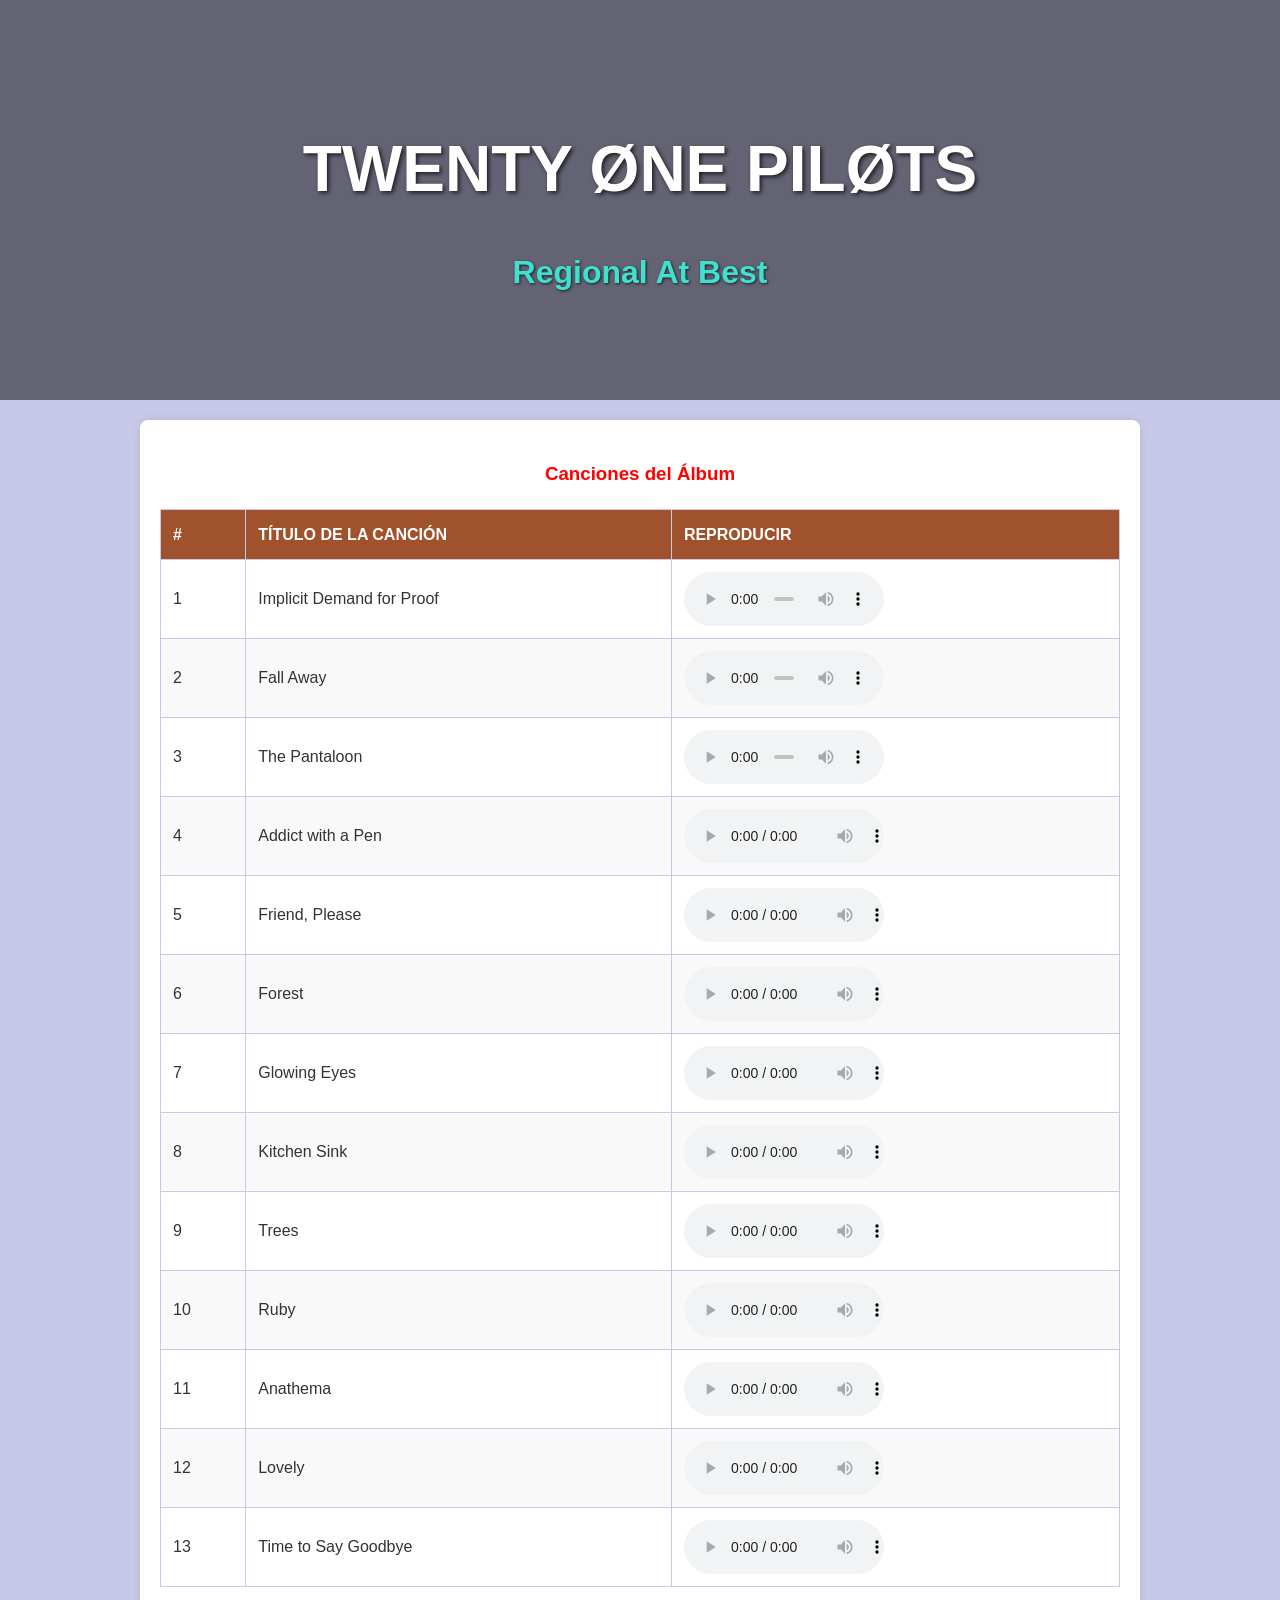
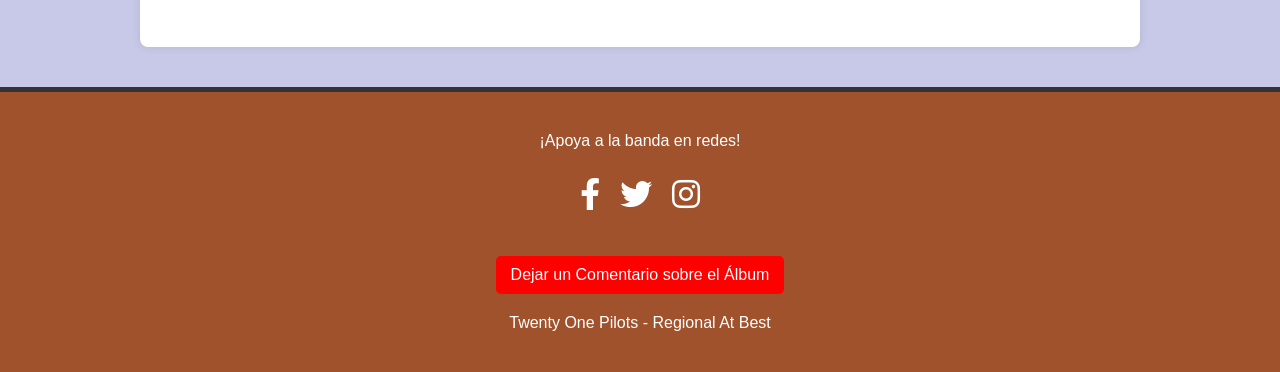
==== ordinario-ftw/pagina1.html @ e18e09fc "Versión Final" ====
<!DOCTYPE html>
<html lang="es">
<head>
    <meta charset="UTF-8">
    <meta name="viewport" content="width=device-width, initial-scale=1.0">
    <title>TWENTY ØNE PILØTS - Regional At Best</title>
    <link rel="stylesheet" href="styles.css">
    <link rel="stylesheet" href="https://cdnjs.cloudflare.com/ajax/libs/font-awesome/6.0.0-beta3/css/all.min.css">
</head>
<body>
    <header class="band-header" role="banner" aria-label="Encabezado de la página de Twenty One Pilots, con título de la banda y álbum Regional At Best">
        <div class="header-content">
            <h1 id="band-title">TWENTY ØNE PILØTS</h1>
            <h2 id="album-title">Regional At Best</h2>
        </div>
    </header>

    <main role="main">
        <section class="album-section" role="region" aria-labelledby="album-songs-heading">
            <h3 id="album-songs-heading">Canciones del Álbum</h3>
            <table id="songs-table" role="grid" aria-label="Lista de Canciones del Álbum Regional At Best">
                <thead>
                    <tr>
                        <th scope="col">#</th>
                        <th scope="col">Título de la Canción</th>
                        <th scope="col">Reproducir</th>
                    </tr>
                </thead>
                <tbody>
                    </tbody>
            </table>
        </section>

        <aside id="comment-form-section" class="hidden" role="dialog" aria-modal="true" aria-labelledby="comment-form-heading">
            <h3 id="comment-form-heading">Déjanos tus Comentarios sobre el Álbum</h3>
            <form id="comment-form">
                <div class="form-group">
                    <label for="name">Nombre:</label>
                    <input type="text" id="name" name="name" required aria-required="true">
                </div>
                <div class="form-group">
                    <label for="email">Correo Electrónico:</label>
                    <input type="email" id="email" name="email">
                </div>
                <div class="form-group">
                    <label for="rating">Calificación del Álbum:</label>
                    <input type="range" id="rating" name="rating" min="1" max="5" value="3" aria-valuemin="1" aria-valuemax="5" aria-valuenow="3">
                    <span id="rating-value" aria-live="polite">3</span> estrellas
                </div>
                <div class="form-group">
                    <label for="comment">Comentario:</label>
                    <textarea id="comment" name="comment" rows="5" required aria-required="true"></textarea>
                </div>
                <div class="form-group radio-group">
                    <p id="listen-again-label">¿Volverías a escuchar este álbum?</p>
                    <input type="radio" id="listen-yes" name="listen-again" value="yes" checked aria-labelledby="listen-again-label listen-yes-label">
                    <label for="listen-yes" id="listen-yes-label">Sí</label>
                    <input type="radio" id="listen-no" name="listen-again" value="no" aria-labelledby="listen-again-label listen-no-label">
                    <label for="listen-no" id="listen-no-label">No</label>
                </div>
                <button type="submit" aria-label="Enviar comentario sobre el álbum">Enviar Comentario</button>
                <button type="button" id="close-form-btn" aria-label="Cerrar formulario de comentarios">Cerrar</button>
            </form>
        </aside>
    </main>

    <footer role="contentinfo" aria-label="Pie de página con información de la banda y enlaces a redes sociales">
        <p>¡Apoya a la banda en redes!</p>
        <nav class="social-links" aria-label="Enlaces a las redes sociales oficiales de Twenty One Pilots">
            <a href="https://www.facebook.com/twentyonepilots" target="_blank" aria-label="Visitar página de Facebook de Twenty One Pilots">
                <i class="fab fa-facebook-f" aria-hidden="true"></i>
            </a>
            <a href="https://twitter.com/twentyonepilots" target="_blank" aria-label="Visitar perfil de Twitter de Twenty One Pilots">
                <i class="fab fa-twitter" aria-hidden="true"></i>
            </a>
            <a href="https://www.instagram.com/twentyonepilots" target="_blank" aria-label="Visitar perfil de Instagram de Twenty One Pilots">
                <i class="fab fa-instagram" aria-hidden="true"></i>
            </a>
        </nav>
        <button id="show-comment-form-btn" class="comment-button" aria-label="Abrir formulario para dejar un comentario sobre el álbum">Dejar un Comentario sobre el Álbum</button>
        <p>Twenty One Pilots - Regional At Best</p>
    </footer>

    <script src="scripts.js"></script>
</body>
</html>
---- ordinario-ftw/styles.css ----
:root {
    /* Paleta de colores para la página */
    --color-turquoise: #40e0d0;
    --color-red: #ff0000;
    --color-white: #ffffff;
    --color-light-purple: #c8c8e8;
    --color-brown-gold: #a0522d;
    --color-dark-gray: #333;
}

body {
    font-family: 'Arial', sans-serif;
    margin: 0;
    padding: 0;
    background-color: var(--color-light-purple);
    color: var(--color-dark-gray);
    line-height: 1.6;
}

.band-header {
    background: url('https://www.strifemag.com/wp-content/uploads/2023/01/Regional-At-Best.jpeg') no-repeat center center/cover;
    height: 400px;
    display: flex;
    justify-content: center;
    align-items: center;
    color: var(--color-white);
    text-align: center;
    position: relative;
}

.band-header::before {
    content: '';
    position: absolute;
    top: 0;
    left: 0;
    right: 0;
    bottom: 0;
    background-color: rgba(0, 0, 0, 0.5);
}

.header-content {
    position: relative;
    z-index: 1;
}

.band-header h1 {
    font-size: 4em;
    margin-bottom: 10px;
    text-shadow: 2px 2px 4px rgba(0, 0, 0, 0.7);
    color: var(--color-white); 
}

.band-header h2 {
    font-size: 2em;
    text-shadow: 1px 1px 3px rgba(0, 0, 0, 0.7);
    color: var(--color-turquoise); 
}

main {
    padding: 20px;
    max-width: 960px;
    margin: 20px auto;
    background-color: var(--color-white);
    box-shadow: 0 0 10px rgba(0, 0, 0, 0.1);
    border-radius: 8px;
}

.album-section {
    margin-bottom: 40px;
}

.album-section h3 {
    text-align: center;
    color: var(--color-red); 
    margin-bottom: 20px;
}

#songs-table {
    width: 100%;
    border-collapse: collapse;
    margin-top: 20px;
}

#songs-table th, #songs-table td {
    border: 1px solid var(--color-light-purple); 
    padding: 12px;
    text-align: left;
}

#songs-table th {
    background-color: var(--color-brown-gold); 
    color: var(--color-white);
    text-transform: uppercase;
    font-weight: bold;
}

#songs-table tbody tr:nth-child(even) {
    background-color: #f9f9f9; 
}

/* Color de la paleta al pasar el ratón */
#songs-table tbody tr:hover {
    background-color: var(--color-light-purple); 
}

audio {
    width: 200px;
    vertical-align: middle;
}

/* Estilos del formulario de comentarios */
#comment-form-section {
    background-color: var(--color-white);
    padding: 30px;
    border-radius: 8px;
    box-shadow: 0 0 15px rgba(0, 0, 0, 0.2);
    margin-top: 40px;
    border: 2px solid var(--color-dark-gray); 
    position: fixed;
    top: 50%;
    left: 50%;
    transform: translate(-50%, -50%);
    z-index: 1000;
    width: 90%;
    max-width: 600px;
    max-height: 80vh;
    overflow-y: auto;
}

#comment-form-section h3 {
    text-align: center;
    color: var(--color-brown-gold); 
    margin-bottom: 25px;
}

.form-group {
    margin-bottom: 18px;
}

.form-group label {
    display: block;
    margin-bottom: 8px;
    font-weight: bold;
    color: var(--color-dark-gray);
}

.form-group input[type="text"],
.form-group input[type="email"],
.form-group textarea {
    width: calc(100% - 22px);
    padding: 10px;
    border: 1px solid var(--color-light-purple);
    border-radius: 5px;
    font-size: 1em;
}

.form-group textarea {
    resize: vertical;
}

.form-group input[type="range"] {
    width: calc(100% - 10px);
    vertical-align: middle;
}

.radio-group input[type="radio"] {
    margin-right: 5px;
}

#comment-form button {
    background-color: var(--color-turquoise); 
    color: var(--color-dark-gray);
    padding: 12px 20px;
    border: none;
    border-radius: 5px;
    cursor: pointer;
    font-size: 1.1em;
    margin-right: 10px;
    transition: background-color 0.3s ease;
}

#comment-form button[type="submit"]:hover {
    background-color: #38c7bb; 
}

#comment-form #close-form-btn {
    background-color: var(--color-red); 
    color: var(--color-white);
}

#comment-form #close-form-btn:hover {
    background-color: #cc0000; 
}

.hidden {
    display: none;
}

footer {
    text-align: center;
    padding: 20px;
    background-color: var(--color-brown-gold); 
    color: var(--color-white);
    margin-top: 40px;
    border-top: 5px solid var(--color-dark-gray); 
}

.social-links {
    margin-top: 15px;
    margin-bottom: 15px;
    display: flex;
    justify-content: center;
    gap: 20px; /* Espacio entre los íconos */
}

.social-links a {
    color: var(--color-white); /* Color de los íconos */
    font-size: 2em; /* Tamaño de los íconos */
    text-decoration: none; /* Quita el subrayado */
    transition: color 0.3s ease;
}

.social-links a:hover {
    color: var(--color-turquoise); 
}

.comment-button {
    background-color: var(--color-red); 
    color: var(--color-white);
    padding: 10px 15px;
    border: none;
    border-radius: 5px;
    cursor: pointer;
    font-size: 1em;
    margin-top: 20px;
    transition: background-color 0.3s ease;
}

.comment-button:hover {
    background-color: #cc0000; 
}
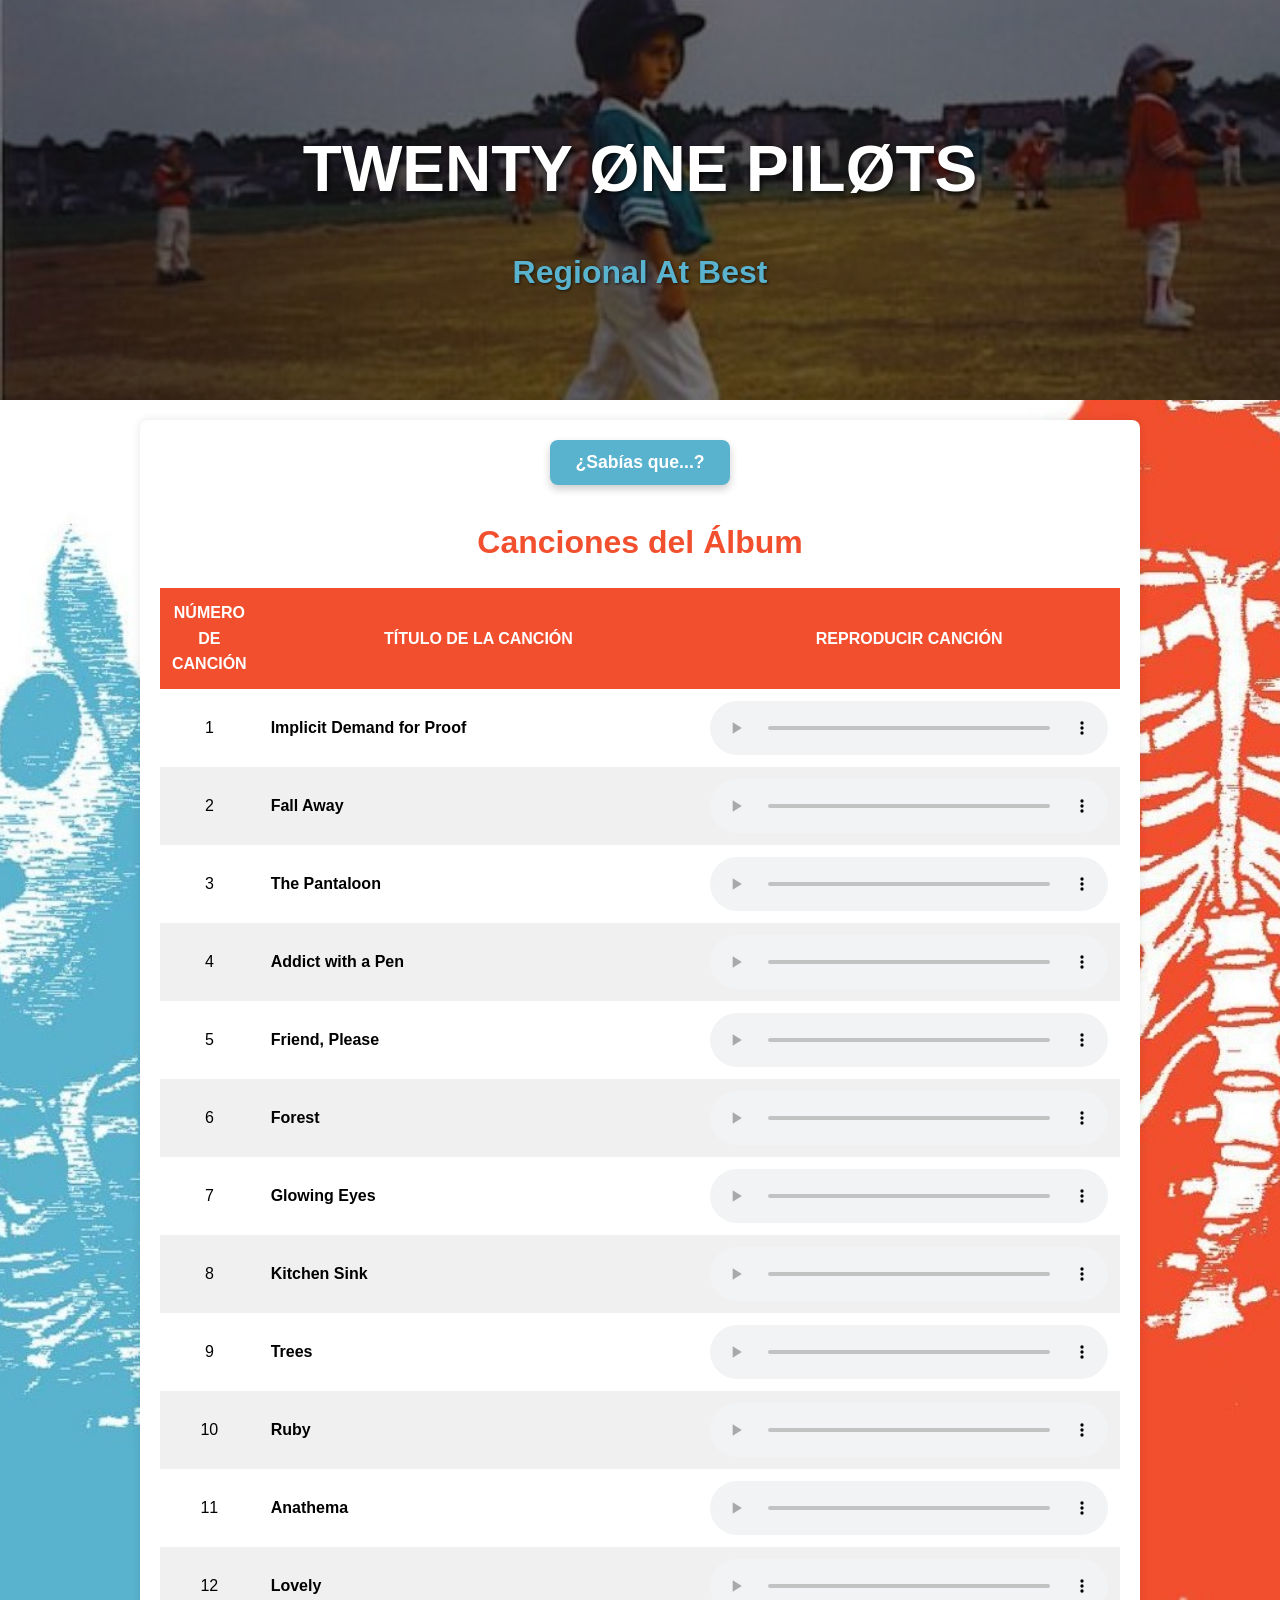
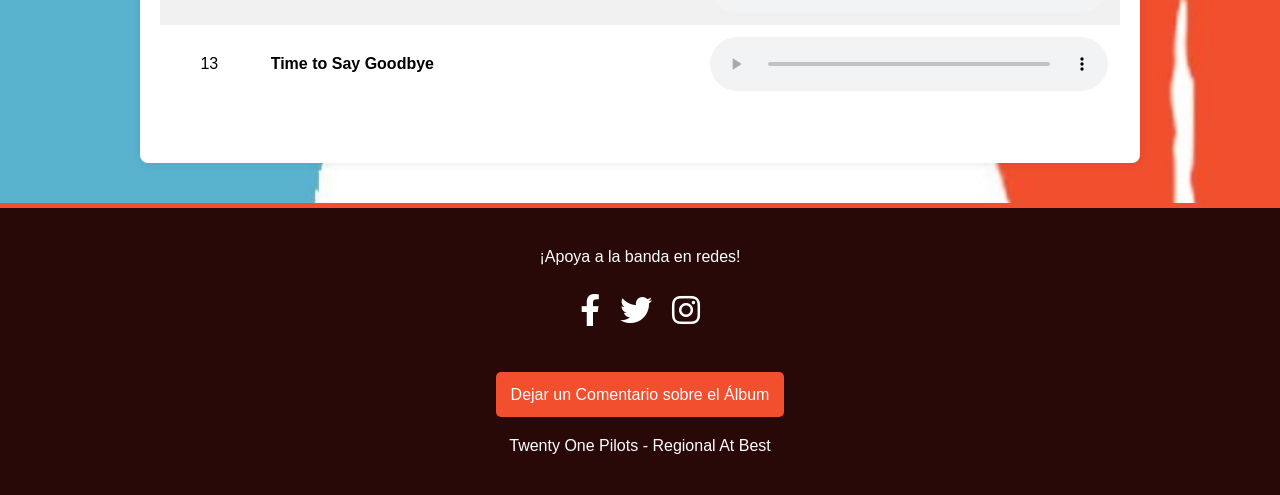
==== commit ec0635fb: "Corrección" ====
--- a/ordinario-ftw/pagina1.html
+++ b/ordinario-ftw/pagina1.html
@@ -4,64 +4,37 @@
     <meta charset="UTF-8">
     <meta name="viewport" content="width=device-width, initial-scale=1.0">
     <title>TWENTY ØNE PILØTS - Regional At Best</title>
-    <link rel="stylesheet" href="styles.css">
+    <link rel="stylesheet" href="styles1.css">
     <link rel="stylesheet" href="https://cdnjs.cloudflare.com/ajax/libs/font-awesome/6.0.0-beta3/css/all.min.css">
 </head>
 <body>
-    <header class="band-header" role="banner" aria-label="Encabezado de la página de Twenty One Pilots, con título de la banda y álbum Regional At Best">
+    <header class="band-header" role="banner" aria-label="Encabezado del sitio">
         <div class="header-content">
             <h1 id="band-title">TWENTY ØNE PILØTS</h1>
             <h2 id="album-title">Regional At Best</h2>
         </div>
     </header>
 
-    <main role="main">
-        <section class="album-section" role="region" aria-labelledby="album-songs-heading">
+    <main role="main" aria-label="Contenido principal del álbum">
+        <section class="album-section" role="region">
+            <div class="trivia-button-container">
+                <button id="trivia-btn" class="trivia-button" aria-label="Descubre más sobre la historia del álbum">¿Sabías que...?</button>
+            </div>
+            
             <h3 id="album-songs-heading">Canciones del Álbum</h3>
+
             <table id="songs-table" role="grid" aria-label="Lista de Canciones del Álbum Regional At Best">
                 <thead>
                     <tr>
-                        <th scope="col">#</th>
+                        <th scope="col">Número de Canción</th>
                         <th scope="col">Título de la Canción</th>
-                        <th scope="col">Reproducir</th>
+                        <th scope="col">Reproducir Canción</th>
                     </tr>
                 </thead>
                 <tbody>
                     </tbody>
             </table>
         </section>
-
-        <aside id="comment-form-section" class="hidden" role="dialog" aria-modal="true" aria-labelledby="comment-form-heading">
-            <h3 id="comment-form-heading">Déjanos tus Comentarios sobre el Álbum</h3>
-            <form id="comment-form">
-                <div class="form-group">
-                    <label for="name">Nombre:</label>
-                    <input type="text" id="name" name="name" required aria-required="true">
-                </div>
-                <div class="form-group">
-                    <label for="email">Correo Electrónico:</label>
-                    <input type="email" id="email" name="email">
-                </div>
-                <div class="form-group">
-                    <label for="rating">Calificación del Álbum:</label>
-                    <input type="range" id="rating" name="rating" min="1" max="5" value="3" aria-valuemin="1" aria-valuemax="5" aria-valuenow="3">
-                    <span id="rating-value" aria-live="polite">3</span> estrellas
-                </div>
-                <div class="form-group">
-                    <label for="comment">Comentario:</label>
-                    <textarea id="comment" name="comment" rows="5" required aria-required="true"></textarea>
-                </div>
-                <div class="form-group radio-group">
-                    <p id="listen-again-label">¿Volverías a escuchar este álbum?</p>
-                    <input type="radio" id="listen-yes" name="listen-again" value="yes" checked aria-labelledby="listen-again-label listen-yes-label">
-                    <label for="listen-yes" id="listen-yes-label">Sí</label>
-                    <input type="radio" id="listen-no" name="listen-again" value="no" aria-labelledby="listen-again-label listen-no-label">
-                    <label for="listen-no" id="listen-no-label">No</label>
-                </div>
-                <button type="submit" aria-label="Enviar comentario sobre el álbum">Enviar Comentario</button>
-                <button type="button" id="close-form-btn" aria-label="Cerrar formulario de comentarios">Cerrar</button>
-            </form>
-        </aside>
     </main>
 
     <footer role="contentinfo" aria-label="Pie de página con información de la banda y enlaces a redes sociales">
@@ -77,10 +50,10 @@
                 <i class="fab fa-instagram" aria-hidden="true"></i>
             </a>
         </nav>
-        <button id="show-comment-form-btn" class="comment-button" aria-label="Abrir formulario para dejar un comentario sobre el álbum">Dejar un Comentario sobre el Álbum</button>
+        <a href="pagina2.html" class="comment-button" aria-label="Abrir formulario para dejar un comentario sobre el álbum">Dejar un Comentario sobre el Álbum</a>
         <p>Twenty One Pilots - Regional At Best</p>
     </footer>
 
-    <script src="scripts.js"></script>
+    <script src="scripts1.js"></script>
 </body>
 </html>
--- a/ordinario-ftw/styles1.css
+++ b/ordinario-ftw/styles1.css
@@ -0,0 +1,197 @@
+:root {
+    --color-primary-red: #F24F2E;
+    --color-primary-blue: #59B3CE;
+    --color-primary-black: #000000;
+    --color-primary-white: #ffffff;
+
+    --color-complement-blue-darker: #4E8C9F;
+    --color-complement-dark-brown: #280907;
+}
+
+body {
+    font-family: 'Arial', sans-serif;
+    margin: 0;
+    padding: 0;
+    background: url('media/background.jpg') no-repeat center center/cover;
+    color: var(--color-primary-black);
+    line-height: 1.6;
+}
+
+.band-header {
+    background: url('media/banner.jpeg') no-repeat center center/cover;
+    height: 400px;
+    display: flex;
+    justify-content: center;
+    align-items: center;
+    color: var(--color-primary-white);
+    text-align: center;
+    position: relative;
+}
+
+.band-header::before {
+    content: '';
+    position: absolute;
+    top: 0;
+    left: 0;
+    right: 0;
+    bottom: 0;
+    background-color: rgba(0, 0, 0, 0.5);
+}
+
+.header-content {
+    position: relative;
+    z-index: 1;
+}
+
+.band-header h1 {
+    font-size: 4em;
+    margin-bottom: 10px;
+    text-shadow: 2px 2px 4px rgba(0, 0, 0, 0.7);
+    color: var(--color-primary-white);
+}
+
+.band-header h2 {
+    font-size: 2em;
+    text-shadow: 1px 1px 3px rgba(0, 0, 0, 0.7);
+    color: var(--color-primary-blue);
+}
+
+main {
+    padding: 20px;
+    max-width: 960px;
+    margin: 20px auto;
+    background-color: var(--color-primary-white);
+    box-shadow: 0 0 10px rgba(0, 0, 0, 0.1);
+    border-radius: 8px;
+}
+
+.album-section {
+    margin-bottom: 40px;
+}
+
+.album-section h3 {
+    text-align: center;
+    color: var(--color-primary-red);
+    margin-bottom: 20px;
+    font-size: 2em;
+}
+
+.trivia-button-container {
+    text-align: center;
+    margin-bottom: 30px;
+}
+
+.trivia-button {
+    background-color: var(--color-primary-blue);
+    color: var(--color-primary-white);
+    padding: 12px 25px;
+    border: none;
+    border-radius: 8px;
+    cursor: pointer;
+    font-size: 1.1em;
+    font-weight: bold;
+    transition: background-color 0.3s ease, transform 0.2s ease;
+    box-shadow: 0 4px 8px rgba(0, 0, 0, 0.2);
+}
+
+.trivia-button:hover {
+    background-color: var(--color-complement-blue-darker);
+    transform: translateY(-2px);
+}
+
+#songs-table {
+    width: 100%;
+    border-collapse: collapse;
+    margin-top: 20px;
+}
+
+#songs-table th, #songs-table td {
+    border: 1px solid var();
+    padding: 12px;
+    text-align: left;
+}
+
+#songs-table th {
+    background-color: var(--color-primary-red);
+    color: var(--color-primary-white);
+    text-transform: uppercase;
+    font-weight: bold;
+    text-align: center;
+}
+
+#songs-table tbody tr:nth-child(even) {
+    background-color: #f0f0f0;
+}
+
+#songs-table tbody tr td:nth-child(2) {
+    font-weight: bold;
+}
+
+#songs-table tbody tr td:nth-child(1),
+#songs-table thead tr th:nth-child(1) {
+    width: 1%;
+    text-align: center;
+}
+
+#songs-table tbody tr:hover {
+    background-color: var(--color-primary-blue);
+    color: var(--color-primary-white);
+}
+#songs-table tbody tr:hover td {
+    color: var(--color-primary-white);
+}
+
+#songs-table audio {
+    width: 100%;
+    vertical-align: middle;
+}
+
+.hidden {
+    display: none;
+}
+
+footer {
+    text-align: center;
+    padding: 20px;
+    background-color: var(--color-complement-dark-brown);
+    color: var(--color-primary-white);
+    margin-top: 40px;
+    border-top: 5px solid var(--color-primary-red);
+}
+
+.social-links {
+    margin-top: 15px;
+    margin-bottom: 15px;
+    display: flex;
+    justify-content: center;
+    gap: 20px;
+}
+
+.social-links a {
+    color: var(--color-primary-white);
+    font-size: 2em;
+    text-decoration: none;
+    transition: color 0.3s ease;
+}
+
+.social-links a:hover {
+    color: var(--color-primary-blue);
+}
+
+.comment-button {
+    display: inline-block;
+    background-color: var(--color-primary-red);
+    color: var(--color-primary-white);
+    padding: 10px 15px;
+    border: none;
+    border-radius: 5px;
+    cursor: pointer;
+    font-size: 1em;
+    margin-top: 20px;
+    text-decoration: none;
+    transition: background-color 0.3s ease;
+}
+
+.comment-button:hover {
+    background-color: #d94627;
+}
